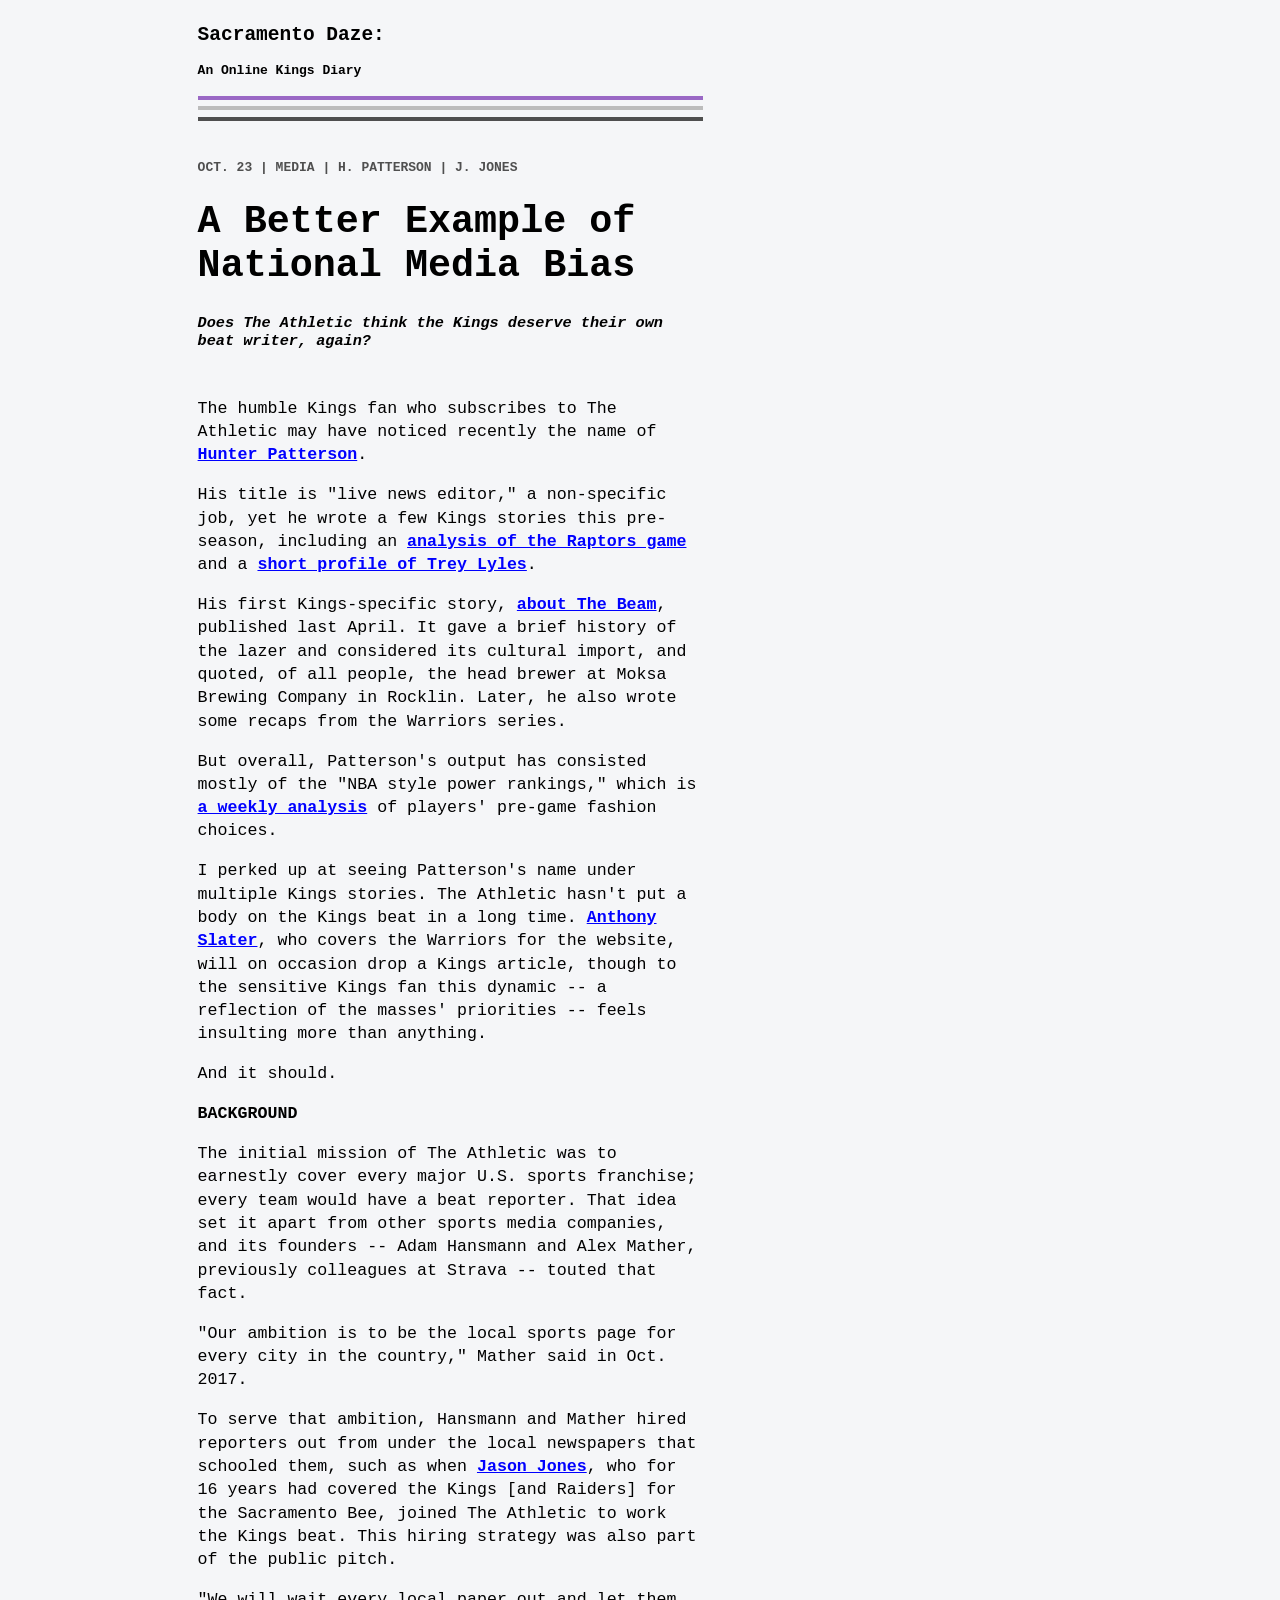
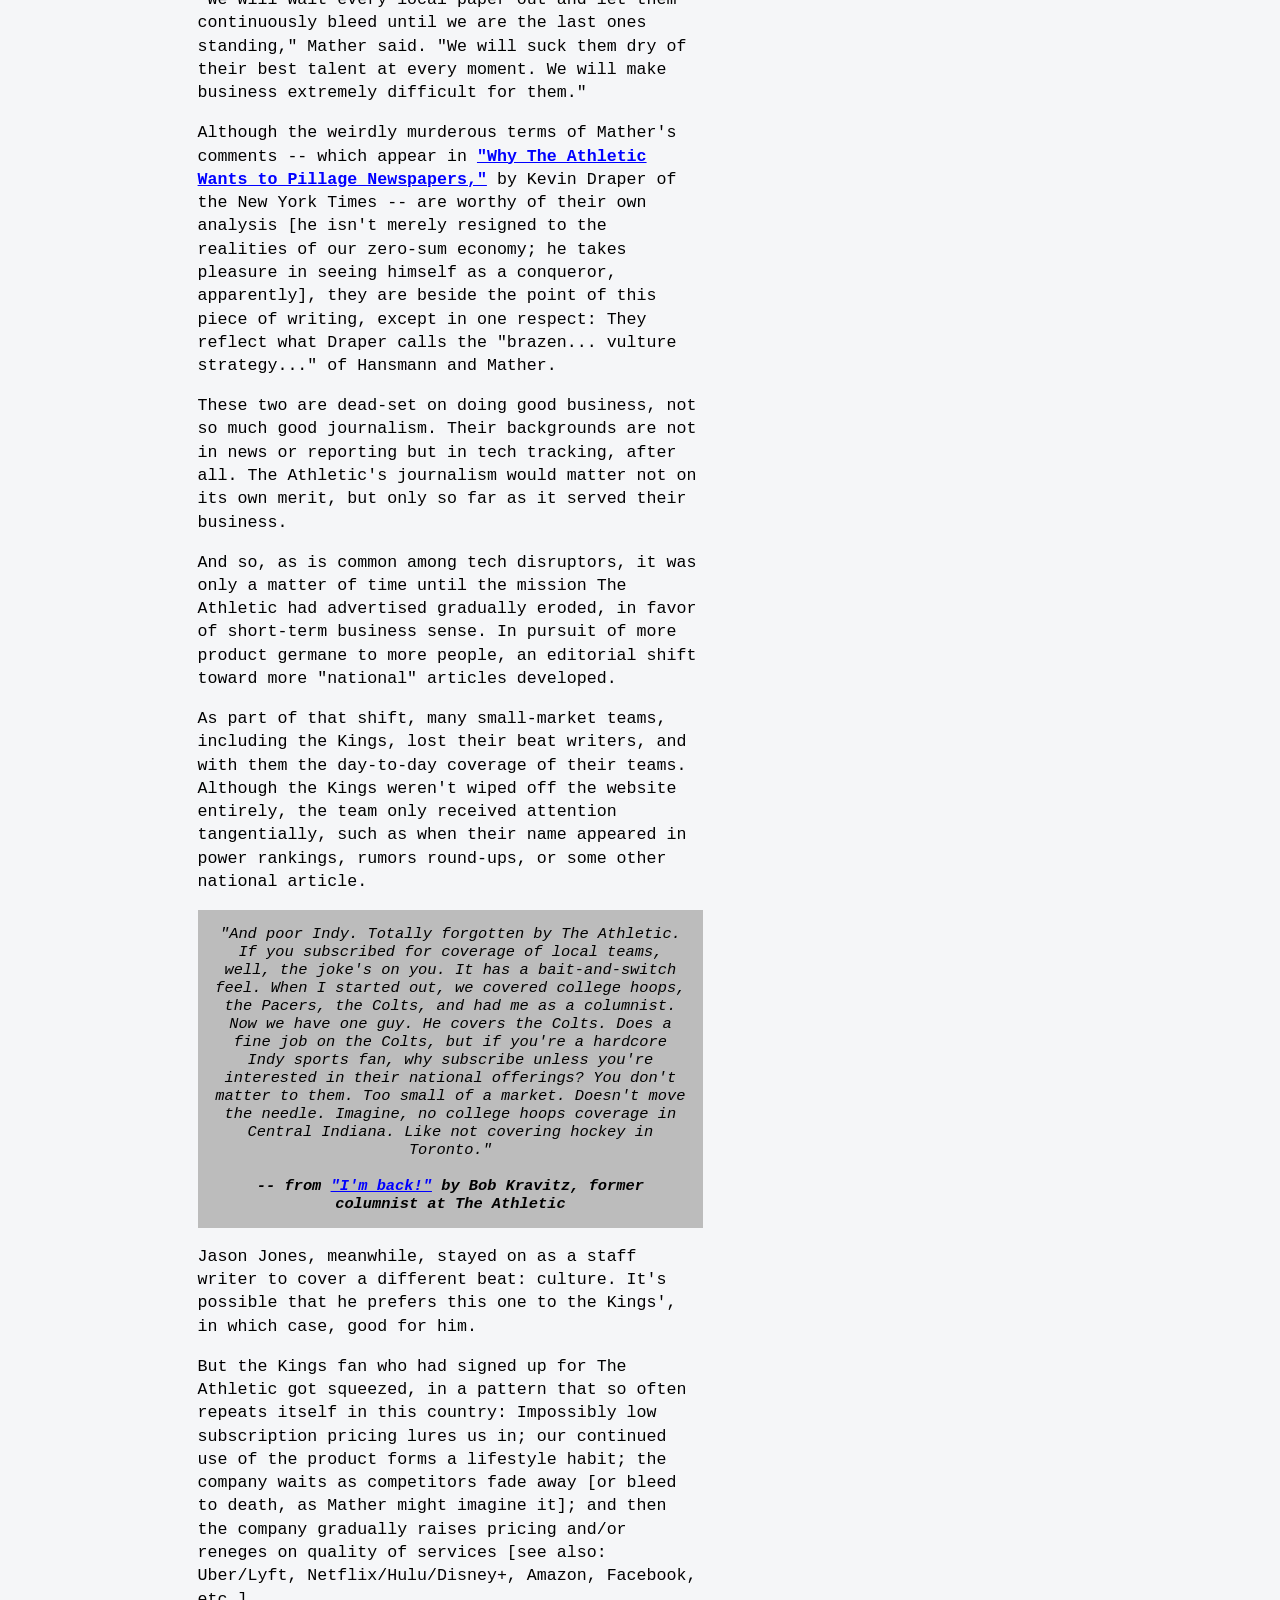
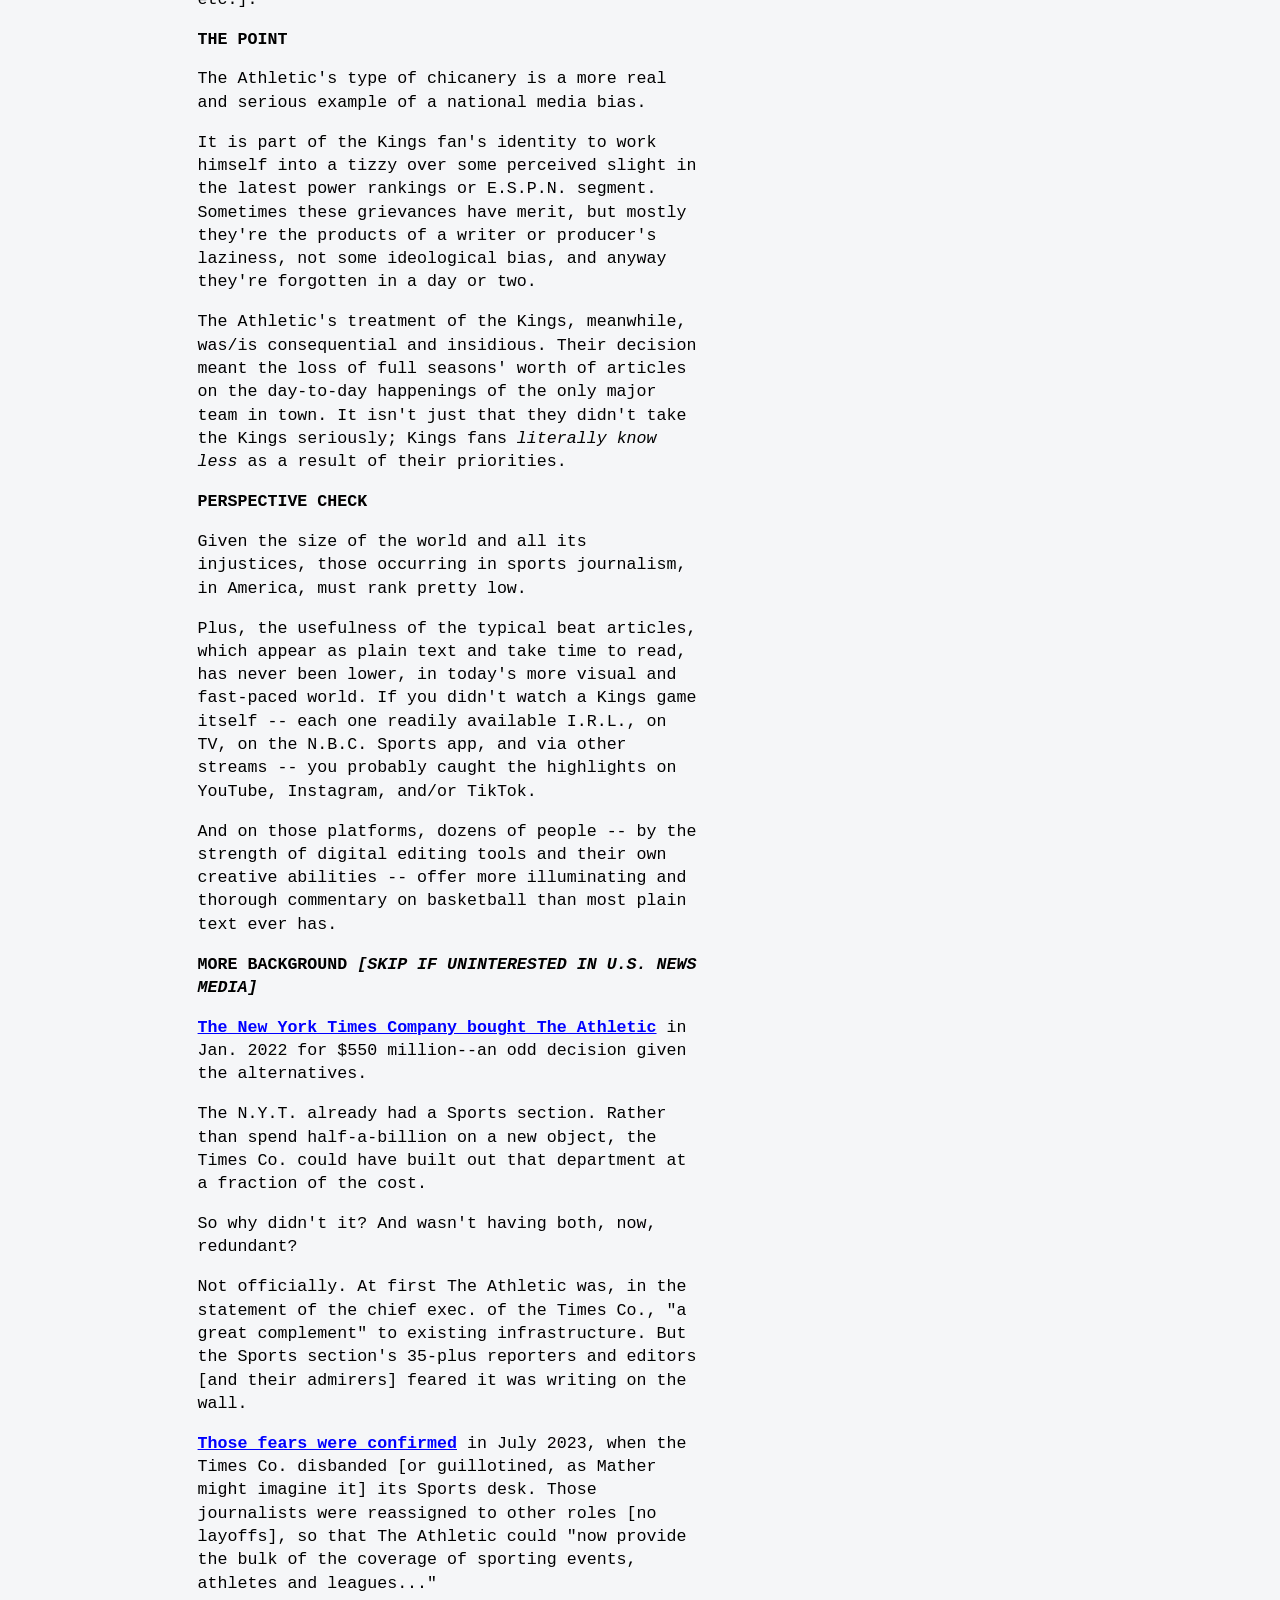
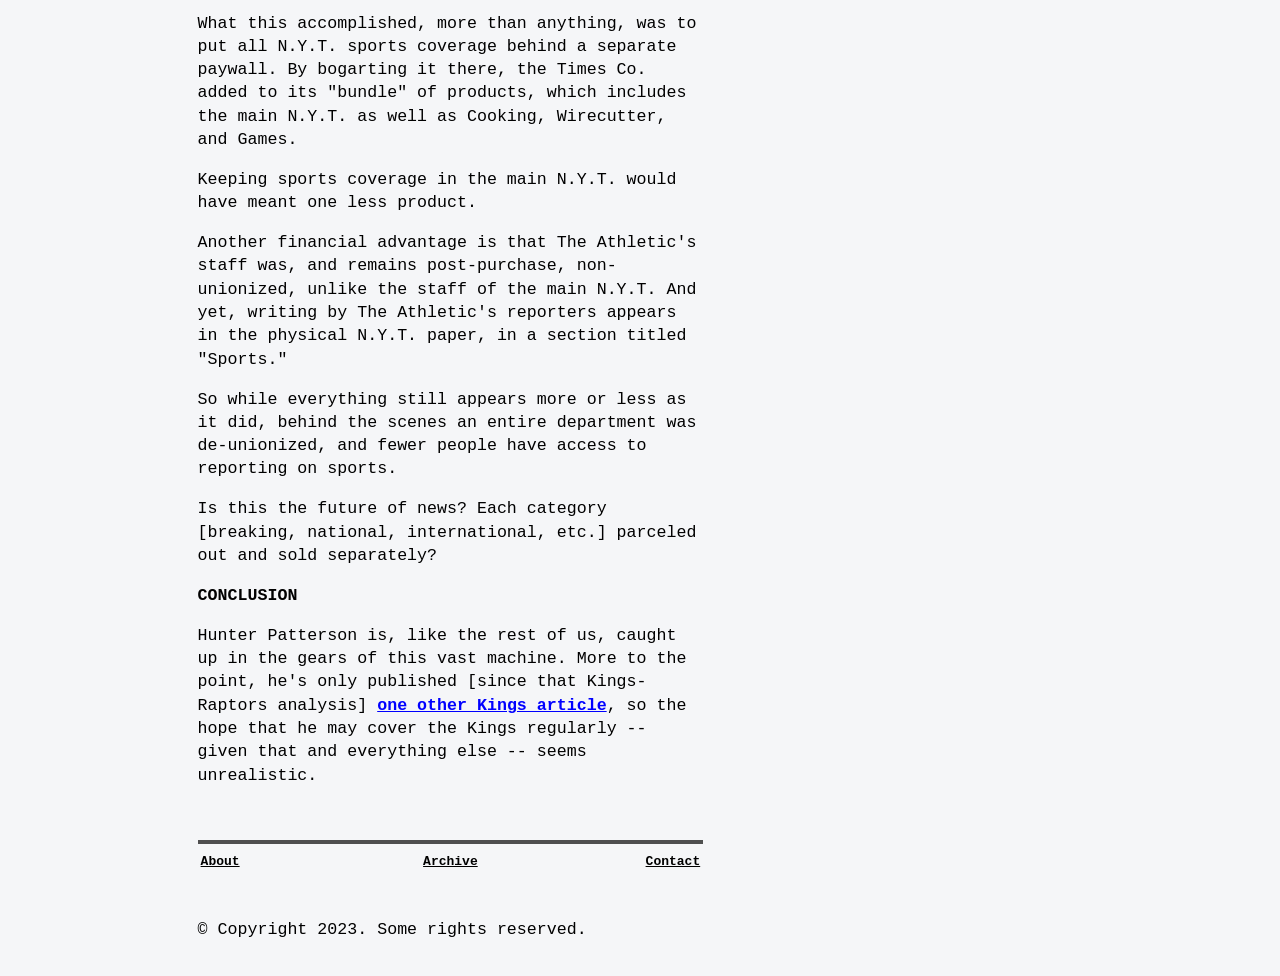
==== aBetterExampleMedia.html @ de59e7fb "updated files" ====
<!DOCTYPE html>
<html lang="en">
	<head>
		<title>Sacramento Daze</title>
		<link rel="stylesheet" type="text/css" href="style.css">
		<link rel="icon" type="image/x-icon" href="sdfavi.png">
		<meta name="viewport" content="width=device-width, initial-scale=1.0">
	</head>
	<body>

		<div class="main">
			<a class="intra" href="index.html">
				<h2 class="title">Sacramento Daze:</h2>
				<h4 class="subtitle">An Online Kings Diary</h4>
				<hr class="purple">
				<hr class="grey">
				<hr class="black">
			</a>
			
			<br>
			
			<h4 class="tagline">
				OCT. 23 | MEDIA | H. PATTERSON | J. JONES
			</h4>
			<h1 class="title">
				A Better Example of National Media Bias
			</h1>
			<h3 class="subtitle">
				<i>Does The Athletic think the Kings deserve their own beat writer, again?</i>
			</h3>
			
			<br>
			
			<p class="normal">
				The humble Kings fan who subscribes to The Athletic may have noticed recently the name of <a href="https://theathletic.com/author/hunter-patterson/" target="_blank" rel="noopener noreferrer">Hunter Patterson</a>.
			</p>

            <p class="normal">
                His title is "live news editor," a non-specific job, yet he wrote a few Kings stories this pre-season, including an <a href="https://theathletic.com/4944614/2023/10/09/kings-raptors-preseason-opener/" target="_blank" rel="noopener noreferrer">analysis of the Raptors game</a> and a <a href="https://theathletic.com/4931922/2023/10/05/kings-trey-lyles-consistency/" target="_blank" rel="noopener noreferrer">short profile of Trey Lyles</a>.
            </p>

            <p class="normal">
                His first Kings-specific story, <a href="https://theathletic.com/4111301/2023/01/25/sacramento-kings-light-the-beam/" target="_blank" rel="noopener noreferrer">about The Beam</a>, published last April. It gave a brief history of the lazer and considered its cultural import, and quoted, of all people, the head brewer at Moksa Brewing Company in Rocklin. Later, he also wrote some recaps from the Warriors series.
            </p>

            <p class="normal">
                But overall, Patterson's output has consisted mostly of the "NBA style power rankings," which is <a href="https://theathletic.com/4350691/2023/03/27/nba-style-fashion-jayson-tatum-celtics/" target="_blank" rel="noopener noreferrer">a weekly analysis</a> of players' pre-game fashion choices.
            </p>

            <p class="normal">
                I perked up at seeing Patterson's name under multiple Kings stories. The Athletic hasn't put a body on the Kings beat in a long time. <a href="https://theathletic.com/author/anthony-slater/" target="_blank" rel="noopener noreferrer">Anthony Slater</a>, who covers the Warriors for the website, will on occasion drop a Kings article, though to the sensitive Kings fan this dynamic -- a reflection of the masses' priorities -- feels insulting more than anything.
            </p>

            <p class="normal">
                And it should.
            </p>

            <p class="normal">
                <b>BACKGROUND</b>
            </p>

            <p class="normal">
                The initial mission of The Athletic was to earnestly cover every major U.S. sports franchise; every team would have a beat reporter. That idea set it apart from other sports media companies, and its founders -- Adam Hansmann and Alex Mather, previously colleagues at Strava -- touted that fact.
            </p>

            <p class="normal">
                "Our ambition is to be the local sports page for every city in the country," Mather said in Oct. 2017.
            </p>

            <p class="normal">
                To serve that ambition, Hansmann and Mather hired reporters out from under the local newspapers that schooled them, such as when <a href="https://theathletic.com/author/jason-jones/" target="_blank" rel="noopener noreferrer">Jason Jones</a>, who for 16 years had covered the Kings [and Raiders] for the Sacramento Bee, joined The Athletic to work the Kings beat. This hiring strategy was also part of the public pitch.
            </p>

            <p class="normal">
                "We will wait every local paper out and let them continuously bleed until we are the last ones standing," Mather said. "We will suck them dry of their best talent at every moment. We will make business extremely difficult for them."
            </p>

            <p class="normal">
                Although the weirdly murderous terms of Mather's comments -- which appear in <a href="https://www.nytimes.com/2017/10/23/sports/the-athletic-newspapers.html" target="_blank" rel="noopener noreferrer">"Why The Athletic Wants to Pillage Newspapers,"</a> by Kevin Draper of the New York Times -- are worthy of their own analysis [he isn't merely resigned to the realities of our zero-sum economy; he takes pleasure in seeing himself as a conqueror, apparently], they are beside the point of this piece of writing, except in one respect: They reflect what Draper calls the "brazen... vulture strategy..." of Hansmann and Mather.
            </p>

            <p class="normal">
                These two are dead-set on doing good business, not so much good journalism. Their backgrounds are not in news or reporting but in tech tracking, after all. The Athletic's journalism would matter not on its own merit, but only so far as it served their business.
            </p>

            <p class="normal">
                And so, as is common among tech disruptors, it was only a matter of time until the mission The Athletic had advertised gradually eroded, in favor of short-term business sense. In pursuit of more product germane to more people, an editorial shift toward more "national" articles developed.
            </p>

            <p class="normal">
                As part of that shift, many small-market teams, including the Kings, lost their beat writers, and with them the day-to-day coverage of their teams. Although the Kings weren't wiped off the website entirely, the team only received attention tangentially, such as when their name appeared in power rankings, rumors round-ups, or some other national article.
            </p>

            <p class="break">
                "And poor Indy. Totally forgotten by The Athletic. If you subscribed for coverage of local teams, well, the joke's on you. It has a bait-and-switch feel. When I started out, we covered college hoops, the Pacers, the Colts, and had me as a columnist. Now we have one guy. He covers the Colts. Does a fine job on the Colts, but if you're a hardcore Indy sports fan, why subscribe unless you're interested in their national offerings? You don't matter to them. Too small of a market. Doesn't move the needle. Imagine, no college hoops coverage in Central Indiana. Like not covering hockey in Toronto."
                <br><br>
                <b>-- from <a href="https://bobkravitz.substack.com/p/im-back" target="_blank" rel="noopener noreferrer">"I'm back!"</a> by Bob Kravitz, former columnist at The Athletic</b>
            </p>

            <p class="normal">
                Jason Jones, meanwhile, stayed on as a staff writer to cover a different beat: culture. It's possible that he prefers this one to the Kings', in which case, good for him.
            </p>

            <p class="normal">
                But the Kings fan who had signed up for The Athletic got squeezed, in a pattern that so often repeats itself in this country: Impossibly low subscription pricing lures us in; our continued use of the product forms a lifestyle habit; the company waits as competitors fade away [or bleed to death, as Mather might imagine it]; and then the company gradually raises pricing and/or reneges on quality of services [see also: Uber/Lyft, Netflix/Hulu/Disney+, Amazon, Facebook, etc.].
            </p>

            <p class="normal">
                <b>THE POINT</b>
            </p>

            <p class="normal">
                The Athletic's type of chicanery is a more real and serious example of a national media bias.
            </p>

            <p class="normal">
                It is part of the Kings fan's identity to work himself into a tizzy over some perceived slight in the latest power rankings or E.S.P.N. segment. Sometimes these grievances have merit, but mostly they're the products of a writer or producer's laziness, not some ideological bias, and anyway they're forgotten in a day or two.
            </p>

            <p class="normal">
                The Athletic's treatment of the Kings, meanwhile, was/is consequential and insidious. Their decision meant the loss of full seasons' worth of articles on the day-to-day happenings of the only major team in town. It isn't just that they didn't take the Kings seriously; Kings fans <i>literally know less</i> as a result of their priorities.
            </p>

            <p class="normal">
                <b>PERSPECTIVE CHECK</b>
            </p>

            <p class="normal">
                Given the size of the world and all its injustices, those occurring in sports journalism, in America, must rank pretty low.
            </p>

            <p class="normal">
                Plus, the usefulness of the typical beat articles, which appear as plain text and take time to read, has never been lower, in today's more visual and fast-paced world. If you didn't watch a Kings game itself -- each one readily available I.R.L., on TV, on the N.B.C. Sports app, and via other streams -- you probably caught the highlights on YouTube, Instagram, and/or TikTok.
            </p>

            <p class="normal">
                And on those platforms, dozens of people -- by the strength of digital editing tools and their own creative abilities -- offer more illuminating and thorough commentary on basketball than most plain text ever has.
            </p>

            <p class="normal">
                <b>MORE BACKGROUND <i>[SKIP IF UNINTERESTED IN U.S. NEWS MEDIA]</i></b>
            </p>

            <p class="normal">
                <a href="https://www.nytimes.com/2022/01/06/business/new-york-times-the-athletic.html" target="_blank" rel="noopener noreferrer">The New York Times Company bought The Athletic</a> in Jan. 2022 for $550 million--an odd decision given the alternatives.
            </p>

            <p class="normal">
                The N.Y.T. already had a Sports section. Rather than spend half-a-billion on a new object, the Times Co. could have built out that department at a fraction of the cost.
            </p>

            <p class="normal">
                So why didn't it? And wasn't having both, now, redundant?
            </p>

            <p class="normal">
                Not officially. At first The Athletic was, in the statement of the chief exec. of the Times Co., "a great complement" to existing infrastructure. But the Sports section's 35-plus reporters and editors [and their admirers] feared it was writing on the wall.
            </p>

            <p class="normal">
                <a href="https://www.nytimes.com/2023/07/10/business/media/the-new-york-times-sports-department.html" target="_blank" rel="noopener noreferrer">Those fears were confirmed</a> in July 2023, when the Times Co. disbanded [or guillotined, as Mather might imagine it] its Sports desk. Those journalists were reassigned to other roles [no layoffs], so that The Athletic could "now provide the bulk of the coverage of sporting events, athletes and leagues..."
            </p>

            <p class="normal">
                What this accomplished, more than anything, was to put all N.Y.T. sports coverage behind a separate paywall. By bogarting it there, the Times Co. added to its "bundle" of products, which includes the main N.Y.T. as well as Cooking, Wirecutter, and Games.
            </p>

            <p class="normal">
                Keeping sports coverage in the main N.Y.T. would have meant one less product.
            </p>

            <p class="normal">
                Another financial advantage is that The Athletic's staff was, and remains post-purchase, non-unionized, unlike the staff of the main N.Y.T. And yet, writing by The Athletic's reporters appears in the physical N.Y.T. paper, in a section titled "Sports."
            </p>

            <p class="normal">
                So while everything still appears more or less as it did, behind the scenes an entire department was de-unionized, and fewer people have access to reporting on sports.
            </p>

            <p class="normal">
                Is this the future of news? Each category [breaking, national, international, etc.] parceled out and sold separately?
            </p>

            <p class="normal">
                <b>CONCLUSION</b>
            </p>

            <p class="normal">
                Hunter Patterson is, like the rest of us, caught up in the gears of this vast machine. More to the point, he's only published [since that Kings-Raptors analysis] <a href="https://theathletic.com/4981832/2023/10/21/sacramento-kings-preseason-thoughts/" target="_blank" rel="noopener noreferrer">one other Kings article</a>, so the hope that he may cover the Kings regularly -- given that and everything else -- seems unrealistic.
            </p>

			<br><br>
			
			<hr class="black">
			
			<table width="100%">
				<tr>
					<td width="33%" style="text-align:left;">
						<a class="intra" href="about.html">
							<u>About</u>
						</a>
					</td>
					<td width="33%" style="text-align:center;">
						<a class="intra" href="archive.html">
							<u>Archive</u>
						</a>
					</td>
					<td width="33%" style="text-align:right;">
						<a class="intra" href="contact.html">
							<u>Contact</u>
						</a>
					</td>
				</tr>
			</table>
			
			<br><br>
			
			<p class="normal">
				&copy; Copyright 2023. Some rights reserved.
			</p>
			
			<br>
		
		</div>
					
	</body>
</html>
---- style.css ----
body {
	background-color: #F5F6F8;
	font-family: monospace;
	font-color: #000000;
}

/* For VERY SMALL devices (phones, 600px and down) */
@media only screen and (max-width: 600px) {
	.main {
		float: left;
		width: 95%;
		padding-left: 2%;
		padding-right: 3%;
	}
	
	.normal {
		line-height: 1.4;
		font-size: 4.5vw;
	}
	
	.break {
		font-style: italic;
		font-size: 4.3vw;
		text-align: center;
		padding-top: 3%;
		padding-right: 3%;
		padding-bottom: 3%;
		padding-left: 3%;
		background-color: #BCBCBC;
	}
	
	.regular {
		width: 100%;
		font-style: italic;
		font-size: 4.3vw;
		text-align: left;
		padding-top: 3%;
		padding-bottom: 3%;
		background-color: #BCBCBC;
		border: none;
	}
	
	td.reg {
		border-bottom: 1px solid #4F4F4F;
		padding: 1%;
		padding-left: 2%;
	}
	
	th.reg {
		border-bottom: 1px solid #4F4F4F;
		padding: 1%;
		padding-left: 2%;
	}
	
	h1.title {
		font-size: 8vw;
	}
	
	span.archivedate {
		font-size: 4.1vw;
		color: #4F4F4F;
	}
}

/* For SMALL devices (portrait tablets and large phones, 600px and up) */
@media only screen and (min-width: 600px) {
	.main {
		float: left;
		width: 90%;
		padding-left: 3%;
		padding-right: 7%;
	}
	
	.normal {
		line-height: 1.4;
		font-size: ;
	}
	
	.break {
		font-style: italic;
		font-size: ;
		text-align: center;
		padding-top: 3%;
		padding-right: 3%;
		padding-bottom: 3%;
		padding-left: 3%;
		background-color: #BCBCBC;
	}
	
	.regular {
		width: 100%;
		font-style: italic;
		font-size: ;
		text-align: left;
		padding-top: 3%;
		padding-bottom: 3%;
		background-color: #BCBCBC;
		border: none;
	}
	
	td.reg {
		border-bottom: 1px solid #4F4F4F;
		padding: 1%;
		padding-left: 2%;
	}
	
	th.reg {
		border-bottom: 1px solid #4F4F4F;
		padding: 1%;
		padding-left: 2%;
	}
	
	h1.title {
		font-size: 7vw;
	}
	
	span.archivedate {
		font-size: ;
		color: #4F4F4F;
	}
}

/* For MEDIUM devices (landscape tablets, this iPad in portrait, 768px and up) */
@media only screen and (min-width: 768px) {
	.main {
		float: left;
		width: 85%;
		padding-left: 5%;
		padding-right: 10%;
	}
	
	.normal {
		line-height: 1.4;
		font-size: 1.8vw;
	}
	
	.break {
		font-style: italic;
		font-size: 1.6vw;
		text-align: center;
		padding-top: 3%;
		padding-right: 3%;
		padding-bottom: 3%;
		padding-left: 3%;
		background-color: #BCBCBC;
	}
	
	.regular {
		width: 100%;
		font-style: italic;
		font-size: 1.6vw;
		text-align: left;
		padding-top: 3%;
		padding-bottom: 3%;
		background-color: #BCBCBC;
		border: none;
	}
	
	td.reg {
		border-bottom: 1px solid #4F4F4F;
		padding: 1%;
		padding-left: 2%;
	}
	
	th.reg {
		border-bottom: 1px solid #4F4F4F;
		padding: 1%;
		padding-left: 2%;
	}
	
	h1.title {
		font-size: 4vw;
	}
	
	span.archivedate {
		font-size: 1.4vw;
		color: #4F4F4F;
	}
}

/* For LARGE devices (laptops and desktops, this iPad in landscape, 992px and up) */
@media only screen and (min-width: 992px) {
	.main {
		float: left;
		width: 60%;
		padding-left: 15%;
		padding-right: 25%;
	}
	
	.normal {
		line-height: 1.4;
		font-size: 1.6vw;
	}
	
	.break {
		font-style: italic;
		font-size: 1.4vw;
		text-align: center;
		padding-top: 3%;
		padding-right: 3%;
		padding-bottom: 3%;
		padding-left: 3%;
		background-color: #BCBCBC;
	}
	
	.regular {
		width: 100%;
		font-style: italic;
		font-size: 1.4vw;
		text-align: left;
		padding-top: 3%;
		padding-bottom: 3%;
		background-color: #BCBCBC;
		border: none;
	}
	
	td.reg {
		border-bottom: 1px solid #4F4F4F;
		padding: 1%;
		padding-left: 2%;
	}
	
	th.reg {
		border-bottom: 1px solid #4F4F4F;
		padding: 1%;
		padding-left: 2%;
	}
	
	h1.title {
		font-size: 3vw;
	}
	
	span.archivedate {
		font-size: 1.2vw;
		color: #4F4F4F;
	}
}

/* For EXTRA LARGE devices (large laptops and desktops, 1200px and up) */
@media only screen and (min-width: 1200px) {
	.main {
		float: left;
		width: 40%;
		padding-left: 15%;
		padding-right: 25%;
	}
	
	.normal {
		line-height: 1.4;
		font-size: 1.3vw;
	}
	
	.break {
		font-style: italic;
		font-size: 1.2vw;
		text-align: center;
		padding-top: 3%;
		padding-right: 3%;
		padding-bottom: 3%;
		padding-left: 3%;
		background-color: #BCBCBC;
	}
	
	.regular {
		width: 100%;
		font-style: italic;
		font-size: 1.2vw;
		text-align: left;
		padding-top: 3%;
		padding-bottom: 3%;
		background-color: #BCBCBC;
		border: none;
	}
	
	td.reg {
		border-bottom: 1px solid #4F4F4F;
		padding: 1%;
		padding-left: 2%;
	}
	
	th.reg {
		border-bottom: 1px solid #4F4F4F;
		padding: 1%;
		padding-left: 2%;
	}
	
	h1.title {
		font-size: 3vw;
	}
	
	span.archivedate {
		font-size: 1vw;
		color: #4F4F4F;
	}
}

h4.tagline {
	color: #4F4F4F;
	text-align: left;
}

p.header {
	font-style: bold;
}

h4.dateline {
	color: #4F4F4F;
	text-align: right;
	font-style: italic;
}

hr.purple {
	border: 2px solid #9A68C5;
}

hr.grey {
	border: 2px solid #BCBCBC;
}

hr.black {
	border: 2px solid #4F4F4F;
}

a {
	color: blue;
	font-weight: bold;
}

a:visited {
	color: blue;
	font-weight: bold;
}

a.intra {
	color: #000000;
	text-decoration: none;
}

a.intra:visited {
	color: #000000;
	text-decoration: none;
}

mark.sd {
	color: #000000;
	background-color: #ceb2e7;
}

mark.cgpt {
	color: #000000;
	background-color: #c0ded7;
}
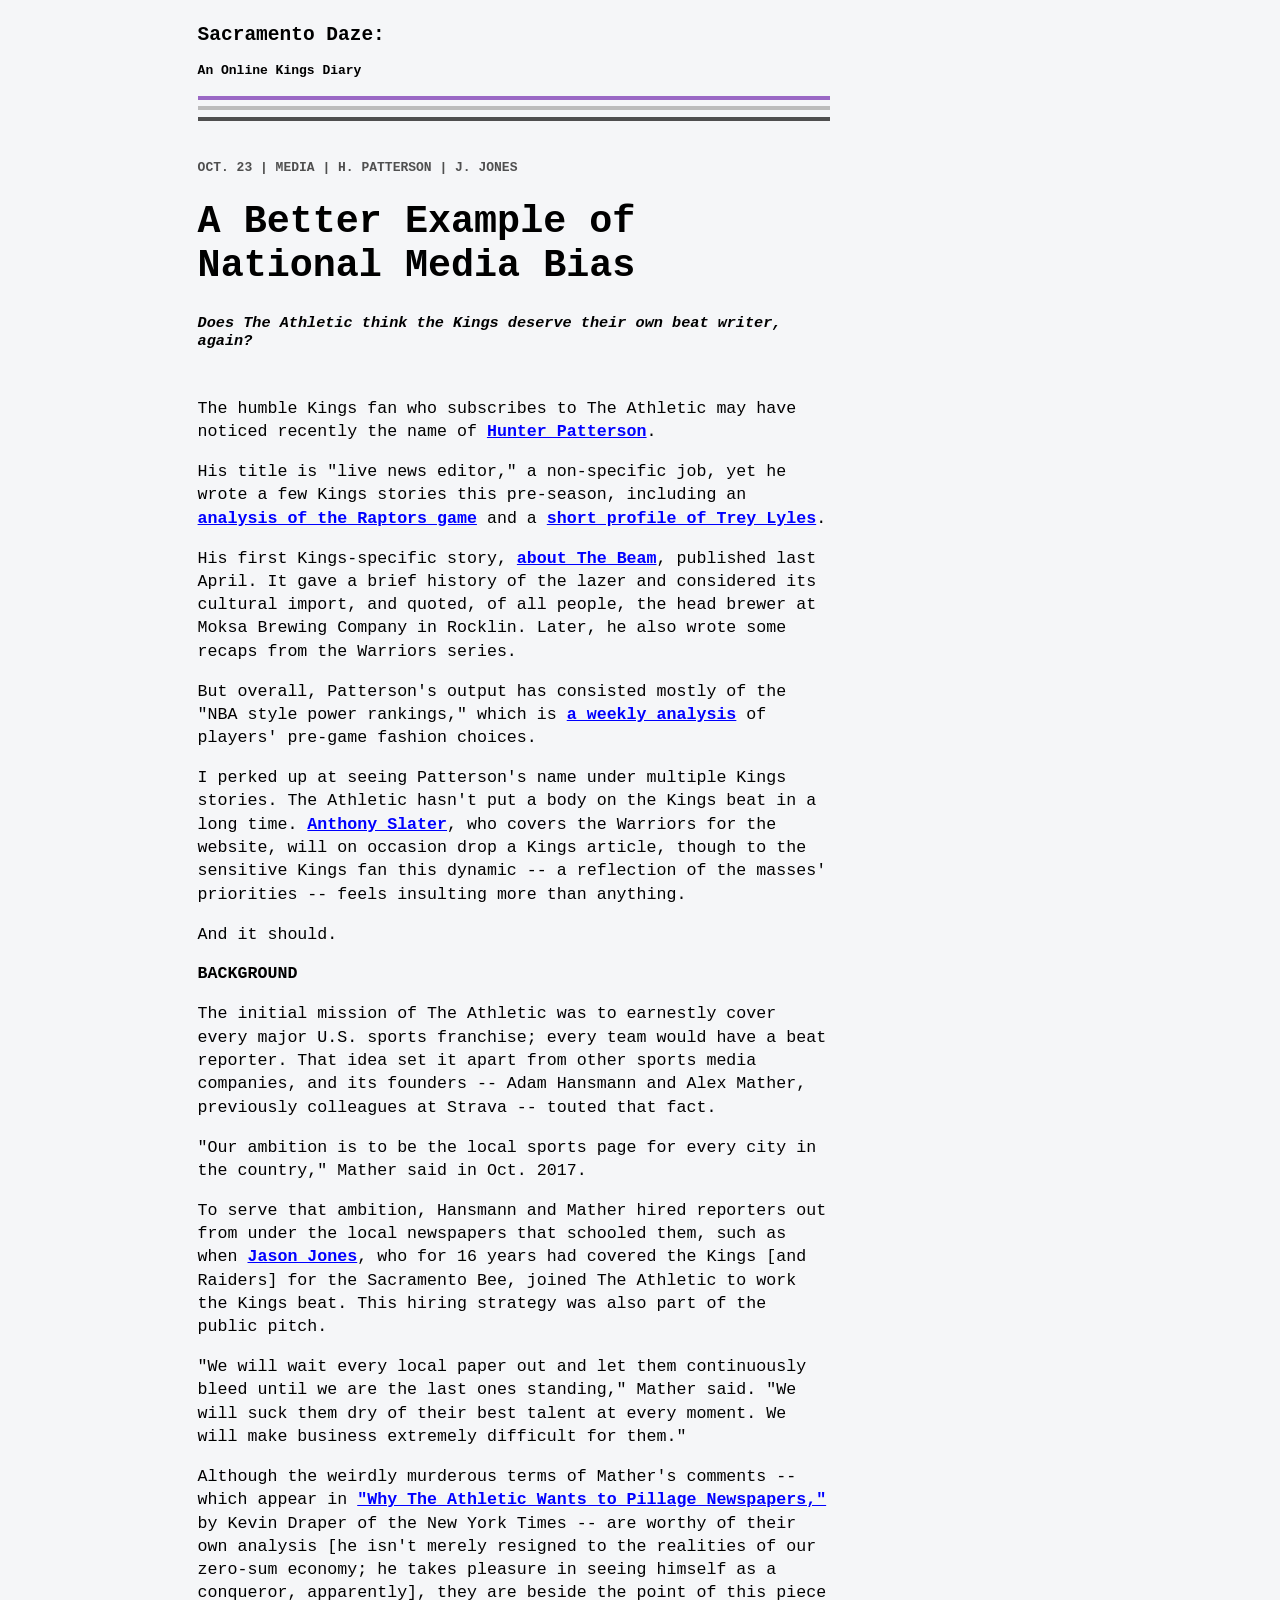
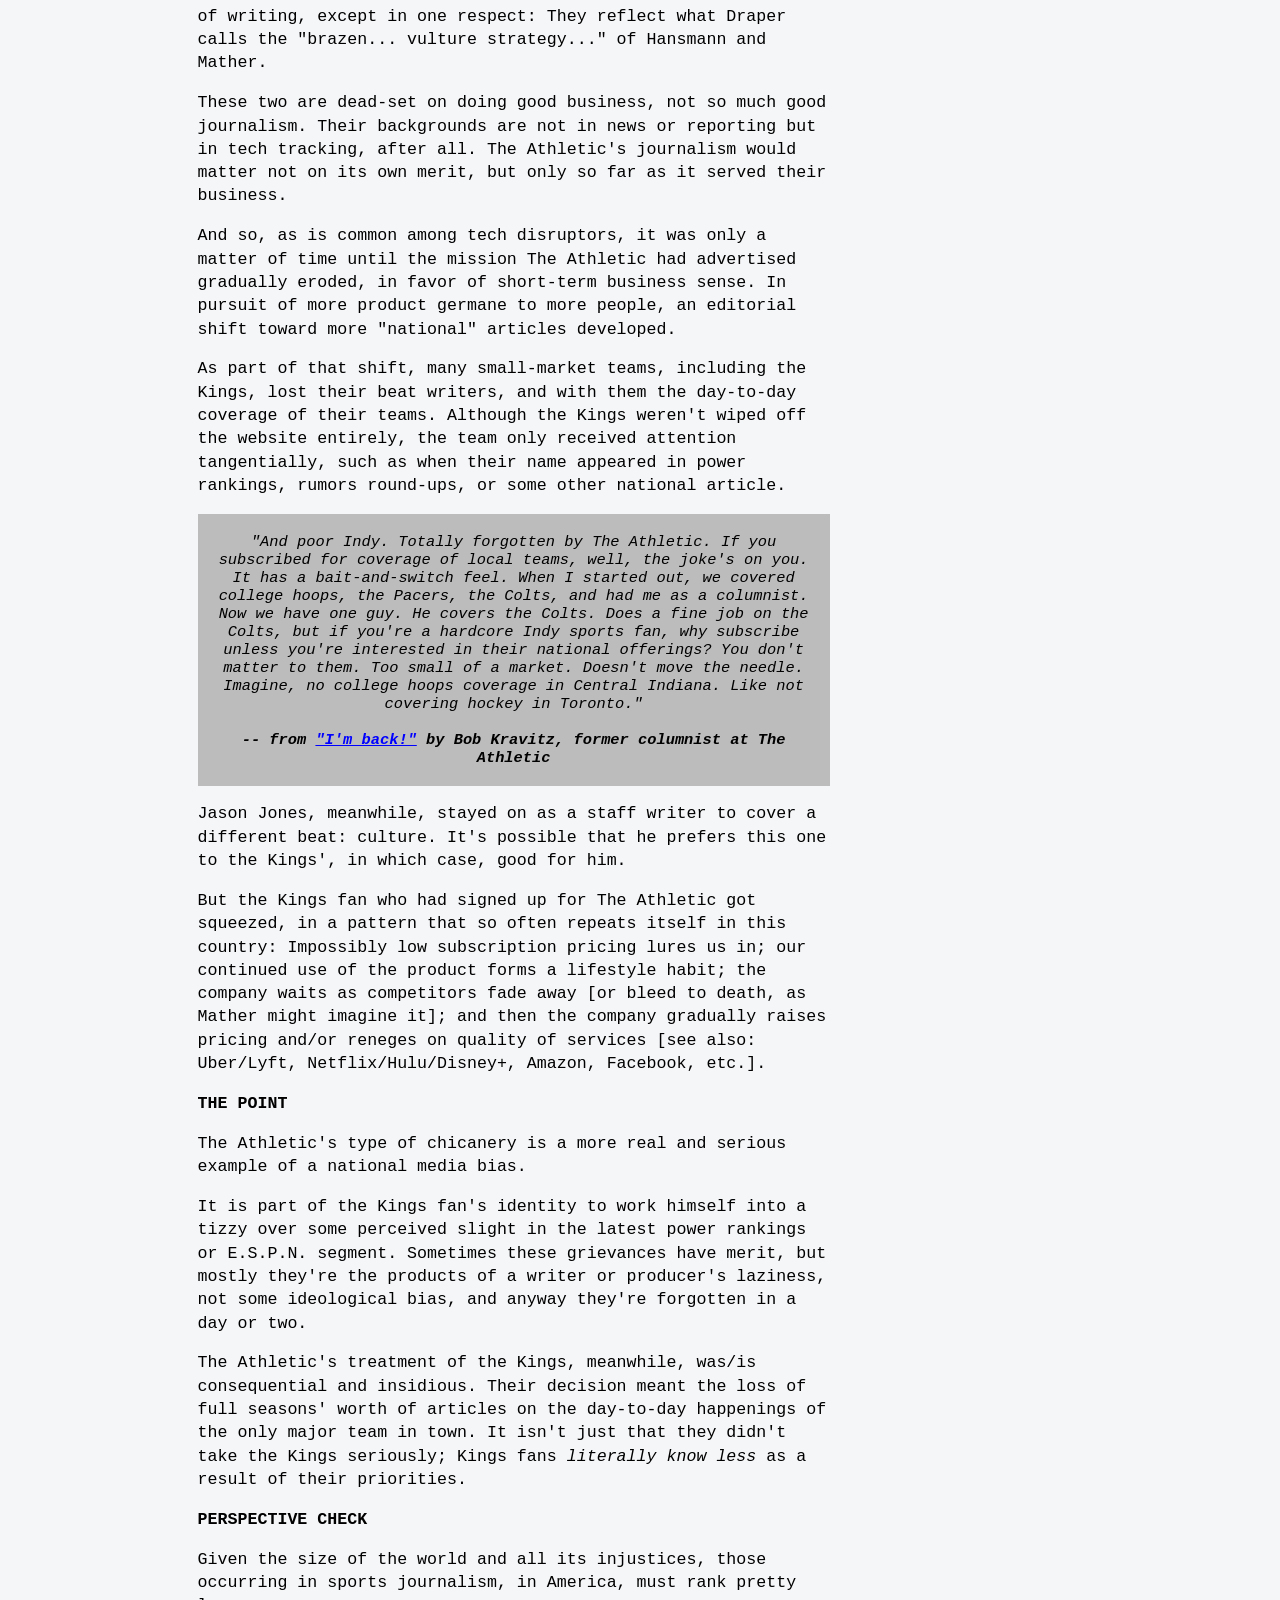
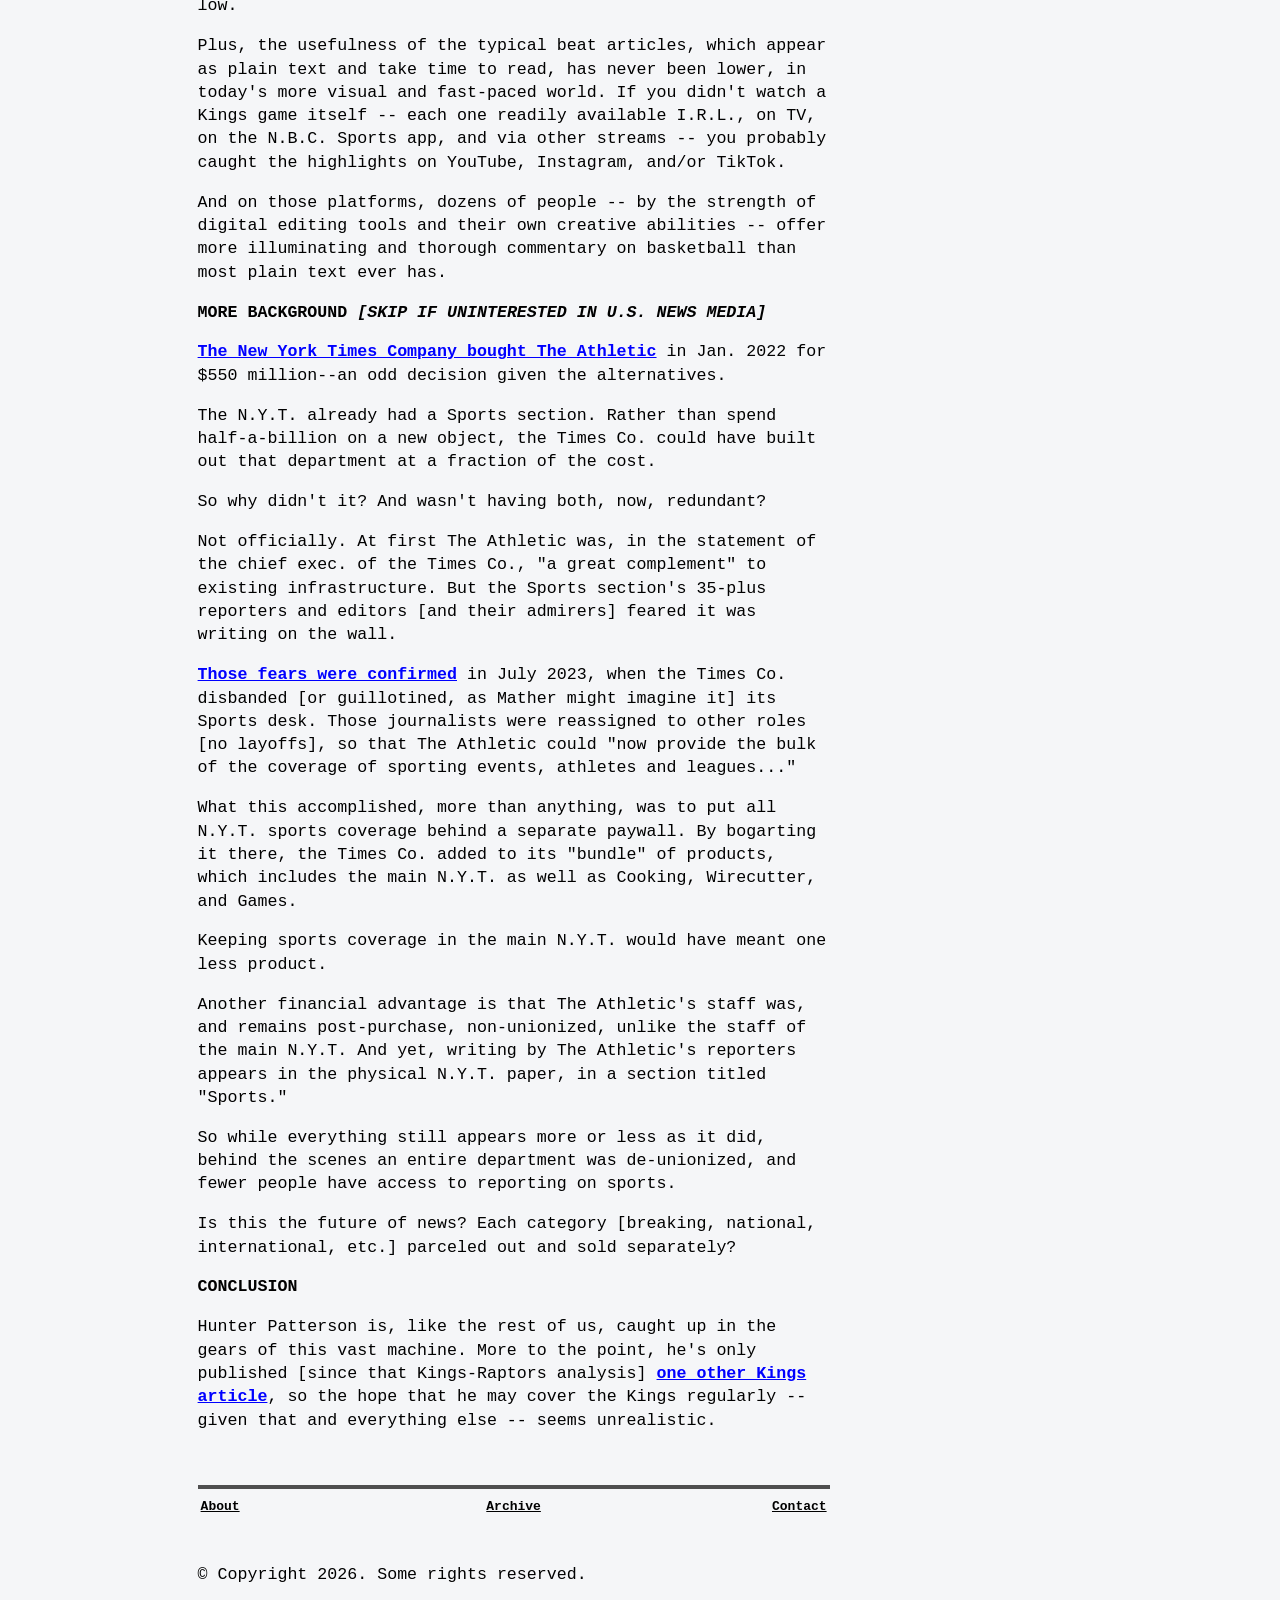
==== commit 0e856126: "Update aBetterExampleMedia.html" ====
--- a/aBetterExampleMedia.html
+++ b/aBetterExampleMedia.html
@@ -216,7 +216,7 @@
 			<br><br>
 			
 			<p class="normal">
-				&copy; Copyright 2023. Some rights reserved.
+				&copy; Copyright 2026. Some rights reserved.
 			</p>
 			
 			<br>
--- a/style.css
+++ b/style.css
@@ -73,24 +73,24 @@
 	
 	.normal {
 		line-height: 1.4;
-		font-size: ;
-	}
-	
-	.break {
-		font-style: italic;
-		font-size: ;
-		text-align: center;
-		padding-top: 3%;
-		padding-right: 3%;
-		padding-bottom: 3%;
-		padding-left: 3%;
-		background-color: #BCBCBC;
-	}
-	
-	.regular {
-		width: 100%;
-		font-style: italic;
-		font-size: ;
+		font-size: 2.6vw;
+	}
+	
+	.break {
+		font-style: italic;
+		font-size: 2.4vw;
+		text-align: center;
+		padding-top: 3%;
+		padding-right: 3%;
+		padding-bottom: 3%;
+		padding-left: 3%;
+		background-color: #BCBCBC;
+	}
+	
+	.regular {
+		width: 100%;
+		font-style: italic;
+		font-size: 2.4vw;
 		text-align: left;
 		padding-top: 3%;
 		padding-bottom: 3%;
@@ -240,7 +240,7 @@
 @media only screen and (min-width: 1200px) {
 	.main {
 		float: left;
-		width: 40%;
+		width: 50%;
 		padding-left: 15%;
 		padding-right: 25%;
 	}
